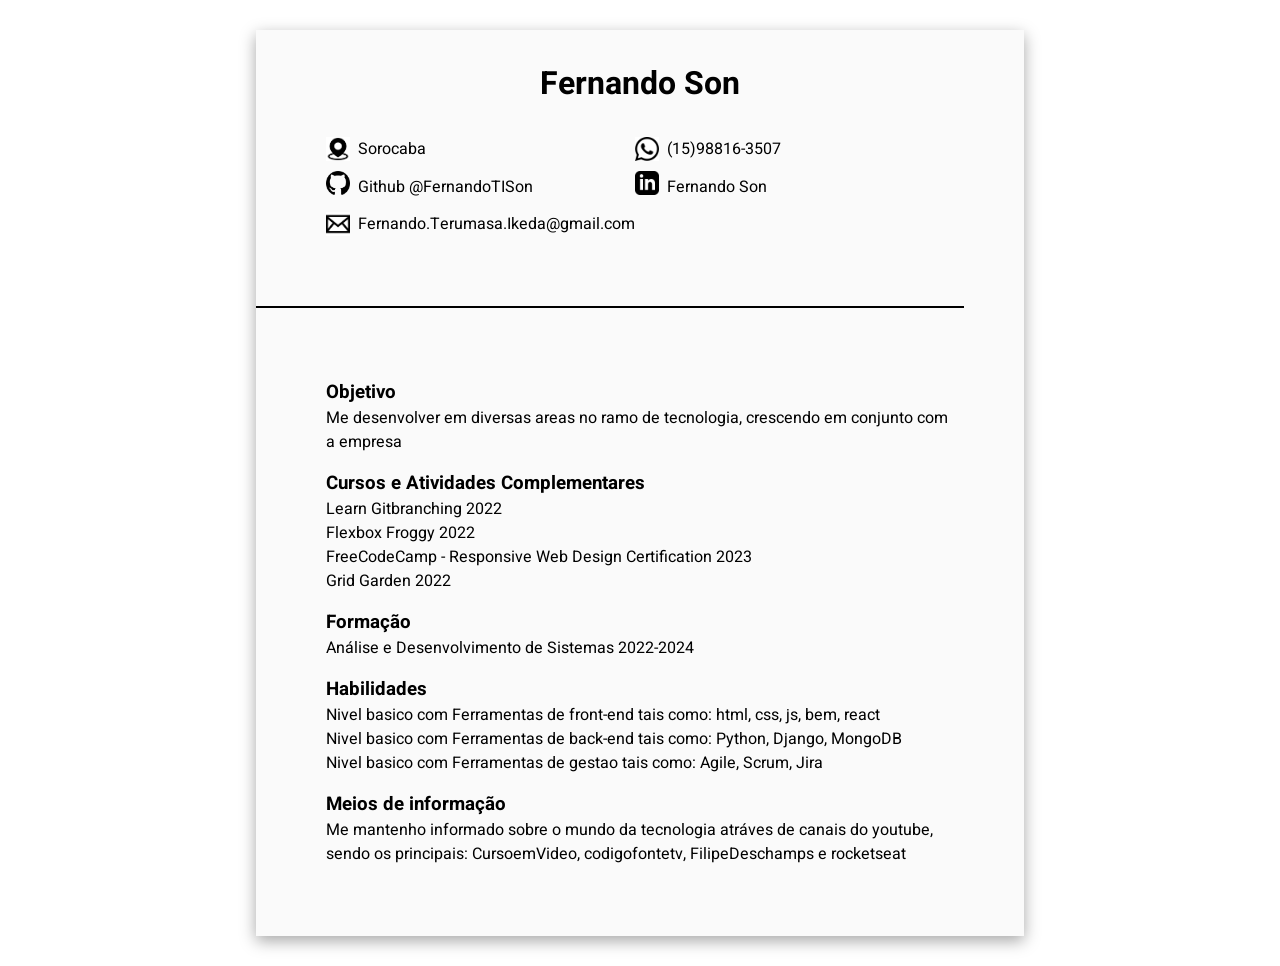
==== index.html @ 0da2b8c8 "iniciando a estrutura do meu curriculo" ====
<!DOCTYPE html>
<html lang="en">
<head>
    <link rel="stylesheet" type="text/css" href="stylesheet.css" media="screen"/>
    <link rel="stylesheet" type="text/css" href="print.css" media="print"/>
    <link rel="preconnect" href="https://fonts.googleapis.com">
    <link rel="preconnect" href="https://fonts.gstatic.com" crossorigin>
    <link href="https://fonts.googleapis.com/css2?family=Heebo:wght@300&display=swap" rel="stylesheet">
    <meta charset="UTF-8">
    <meta name="viewport" content="width=device-width, initial-scale=1.0">
    <title>Curriculo</title>
</head>
<body class="background">
    <main class="container">
        <header class="profile">
            <h1 class="profile__name">Fernando Son</h1>
            <ul class="profile__info">
                <li>
                    <img class="icon" src="img/local-img.png"/>
                    Sorocaba
                </li>
                <li>
                    <img class="icon" src="img/whatsapp-img.png"/>
                    (15)98816-3507
                </li>
                <li>
                    <a href="https://github.com/FernandoTISon" target="_blank">
                        <img class="icon" src="img/GitHub-img.png"/>
                    </a>
                    Github @FernandoTISon
                </li>
                <li>
                    <a href="https://www.linkedin.com/in/fernando-son-849413286/" target="_blank">
                        <img class="icon" src="img/linkedin-img.png"/>
                    </a>
                    Fernando Son
                </li>
                <li>
                    <img class="icon" src="img/email-img.png"/>
                    Fernando.Terumasa.Ikeda@gmail.com
                </li>
            </ul>
        </header>
        <div class="line"></div>
        <div class="content">
            <section>
                <h3 class="subtitle"> Objetivo </h3>
                <ul>
                    <li>
                        Me desenvolver em diversas areas no ramo de tecnologia, crescendo em conjunto com a empresa
                    </li>
                </ul>
            </section>
            <section>
                <h3 class="subtitle">Cursos e Atividades Complementares</h3>
                <ul>
                    <li>
                        Learn Gitbranching 2022
                    </li>
                    <li>
                        Flexbox Froggy 2022
                    </li>
                    <li>
                        FreeCodeCamp - Responsive Web Design Certification 2023
                    </li>
                    <li>
                        Grid Garden 2022
                    </li>
                </ul>
            </section>
            <section>
                <h3 class="subtitle">Formação</h3>
                <ul>
                    <li>Análise e Desenvolvimento de Sistemas 2022-2024</li>
                </ul>
            </section>
            <section>
                <h3 class="subtitle">Habilidades</h3>
                <ul>
                    <li>
                        Nivel basico com Ferramentas de front-end tais como:
                        html, css, js, bem, react
                    </li>
                    <li>
                        Nivel basico com Ferramentas de back-end tais como:
                        Python, Django, MongoDB
                    </li>
                    <li>
                        Nivel basico com Ferramentas de gestao tais como:
                        Agile, Scrum, Jira
                    </li>
                </ul>
            </section>
            <section>
                <h3 class="subtitle">Meios de informação</h3>
                <ul>
                    <li>
                        Me mantenho informado sobre o mundo da tecnologia atráves de canais do youtube, sendo os principais: 
                        CursoemVideo, 
                        codigofontetv, 
                        FilipeDeschamps e
                        rocketseat
                    </li>
                </ul>
            </section>
    </main>
</body>
</html>
---- stylesheet.css ----
* {
    box-sizing: content-box;
    margin: 0;
    padding: 0;
    border: none;
    font-family: Heebo, Sans-serif;
}
li {
    word-break: normal;
    list-style-type: none;
}

.background {
    background-color: white;
    display: flex;
    justify-content: center;
    
}

.container {
    background-color: #fafafa;
    height: 100%;
    width: 100%;
}

.profile {
    display: flex;
    flex-direction: column;
    gap: 30px;
    padding-top: 20px;
    padding-left: 20px;
    
}

.profile__info>:nth-child(n) {
    gap: 5px;
    display: flex;
    align-items: center;
}
.profile__name {
    align-self: center;
}

.content{
    display: flex;
    flex-direction: column;
    align-items: flex-start;
    gap: 20px;
    padding: 20px;
}
.line {
    border: 1px solid;
    margin: 20px 20px 0px 0px;
}
.icon{
    width: 18px;
    height: 18px;
}



@media (min-width: 768px ) {
    .container {
        width: 768px;
        box-shadow: rgba(0, 0, 0, 0.35) 0px 5px 15px;
        margin: 30px 0px;
    }
    .profile {
        gap: 30px;
        padding: 30px 70px;
    }
    .profile__info {
        gap: 10px;
        display: flex;
        flex-direction: row;
        flex-wrap: wrap;
    }
    .profile__info>:nth-child(n) {
        gap: 7.5px;
        flex-basis: calc(50% - 15px);
    }
    .icon{
        width: 24px;
        height: 24px;
    }
    .line {
        border: 1px solid;
        margin: 40px 60px 0px 0px;
    }
    .content {
        gap: 15px;
        padding: 70px;
    }
}
---- print.css ----
* {
    box-sizing: content-box;
    margin: 0;
    padding: 0;
    border: none;
    font-family: 'Courier New', Courier, monospace;
}
li {
    word-break: normal;
    list-style-type: none;
}

.background {
    background-color: white;
    display: flex;
    justify-content: center;
    
}

.container {
    background-color: #fafafa;
    width: 100%;
}

.profile {
    display: flex;
    flex-direction: column;
    gap: 50px;
    padding: 30px 70px;
    
}
.profile__info {
    gap: 10px;
    display: flex;
    flex-direction: row;
    flex-wrap: wrap;
}
.profile__info>:nth-child(n) {
    display: flex;
    align-items: center;
    gap: 7.5px;
    flex-basis: calc(50% - 15px);
}
.profile__name {
    align-self: center;
}

.content{
    display: flex;
    flex-direction: column;
    align-items: flex-start;
    gap: 15px;
    padding: 70px;
}
.line {
    border: 1px solid;
    margin: 40px 60px 0px 0px;
}
.icon{
    width: 24px;
    height: 24px;
}
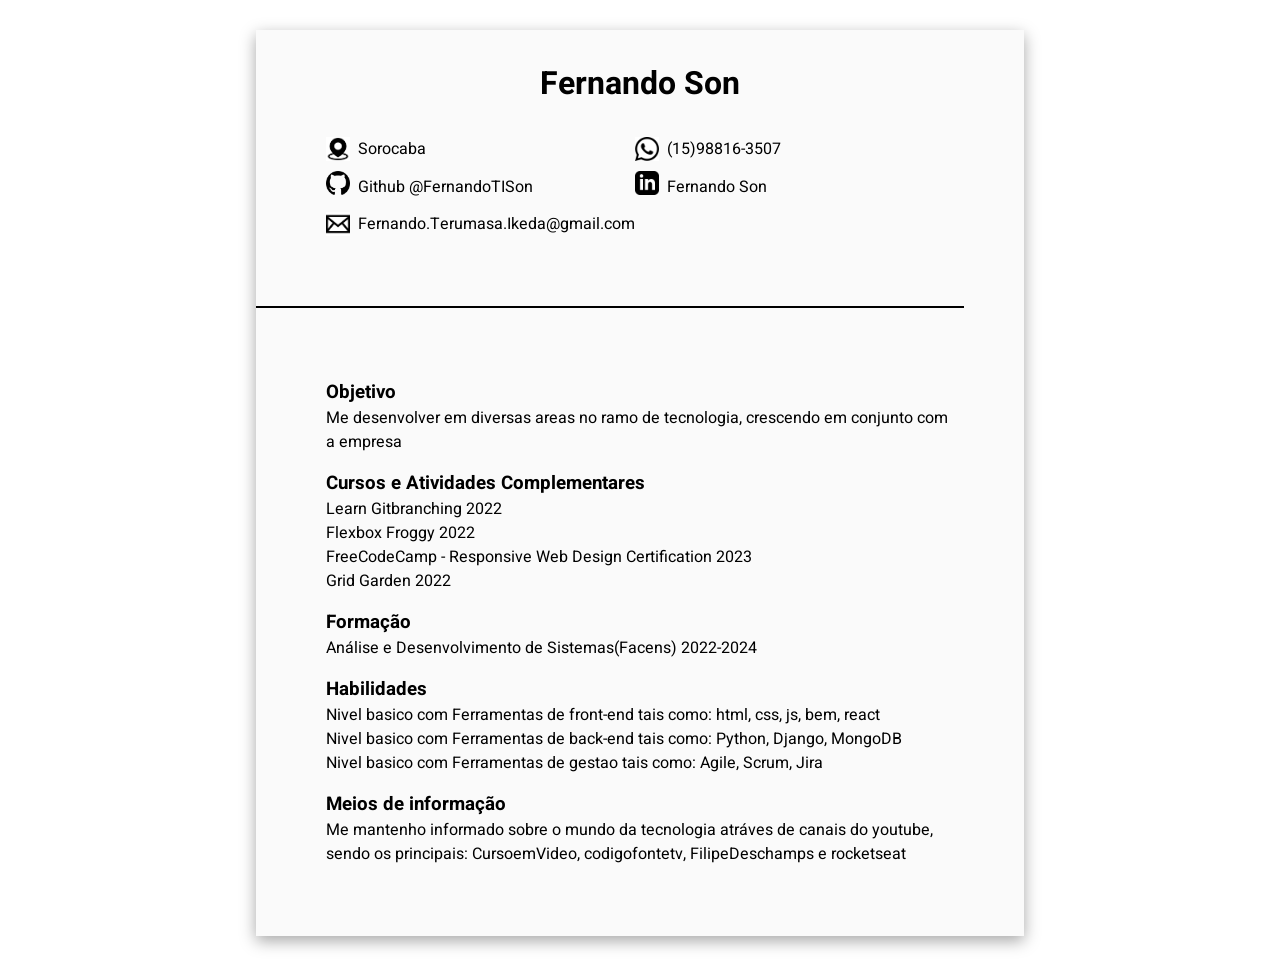
==== commit c8b44bc4: "adicionando o nome da faculdade" ====
--- a/index.html
+++ b/index.html
@@ -71,7 +71,7 @@
             <section>
                 <h3 class="subtitle">Formação</h3>
                 <ul>
-                    <li>Análise e Desenvolvimento de Sistemas 2022-2024</li>
+                    <li>Análise e Desenvolvimento de Sistemas(Facens) 2022-2024</li>
                 </ul>
             </section>
             <section>
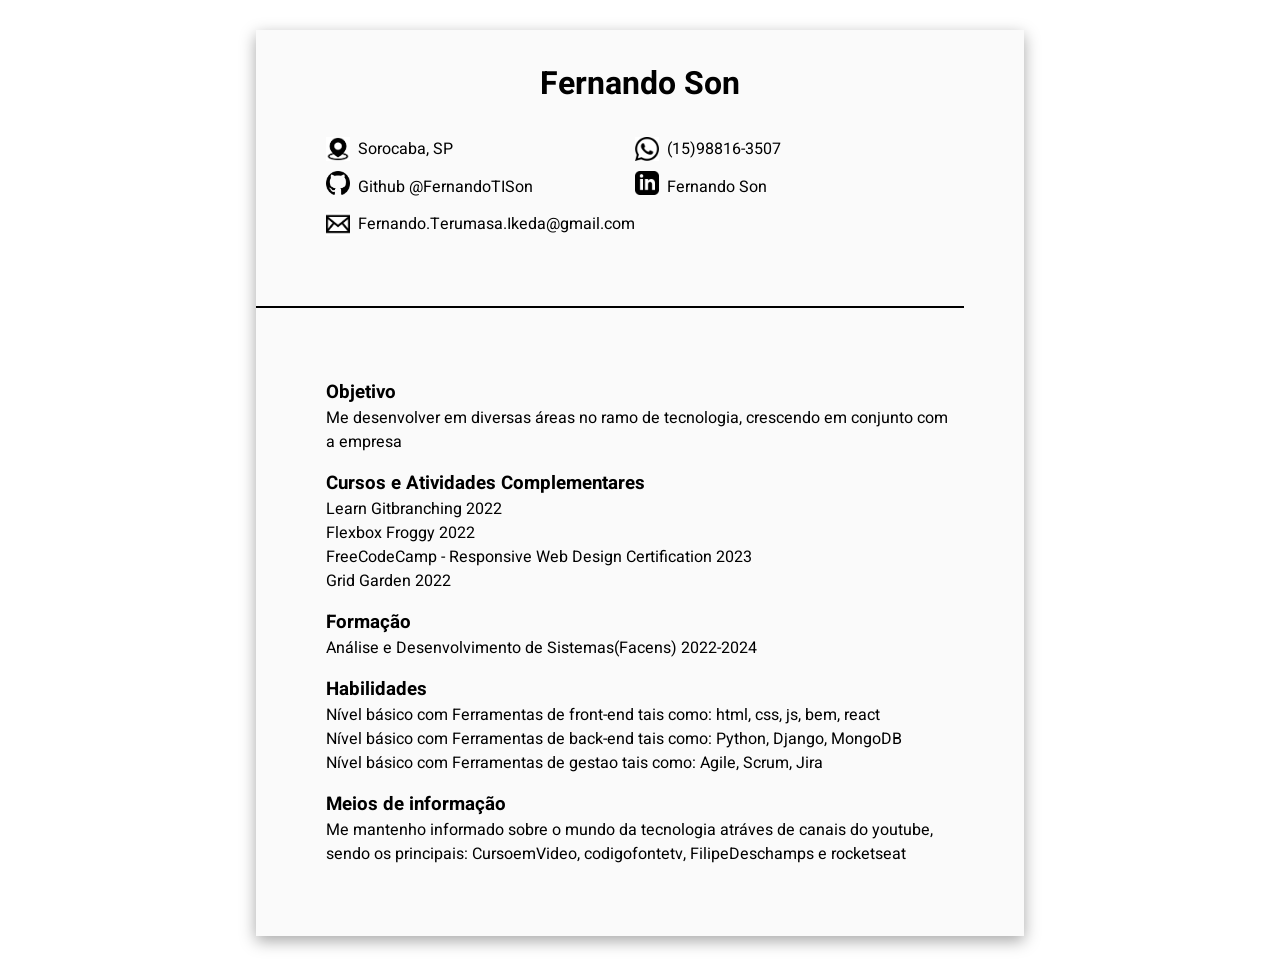
==== commit e0c6eb9b: "corrigindo acentuacoes" ====
--- a/index.html
+++ b/index.html
@@ -17,7 +17,7 @@
             <ul class="profile__info">
                 <li>
                     <img class="icon" src="img/local-img.png"/>
-                    Sorocaba
+                    Sorocaba, SP
                 </li>
                 <li>
                     <img class="icon" src="img/whatsapp-img.png"/>
@@ -47,7 +47,7 @@
                 <h3 class="subtitle"> Objetivo </h3>
                 <ul>
                     <li>
-                        Me desenvolver em diversas areas no ramo de tecnologia, crescendo em conjunto com a empresa
+                        Me desenvolver em diversas áreas no ramo de tecnologia, crescendo em conjunto com a empresa
                     </li>
                 </ul>
             </section>
@@ -78,15 +78,15 @@
                 <h3 class="subtitle">Habilidades</h3>
                 <ul>
                     <li>
-                        Nivel basico com Ferramentas de front-end tais como:
+                        Nível básico com Ferramentas de front-end tais como:
                         html, css, js, bem, react
                     </li>
                     <li>
-                        Nivel basico com Ferramentas de back-end tais como:
+                        Nível básico com Ferramentas de back-end tais como:
                         Python, Django, MongoDB
                     </li>
                     <li>
-                        Nivel basico com Ferramentas de gestao tais como:
+                        Nível básico com Ferramentas de gestao tais como:
                         Agile, Scrum, Jira
                     </li>
                 </ul>
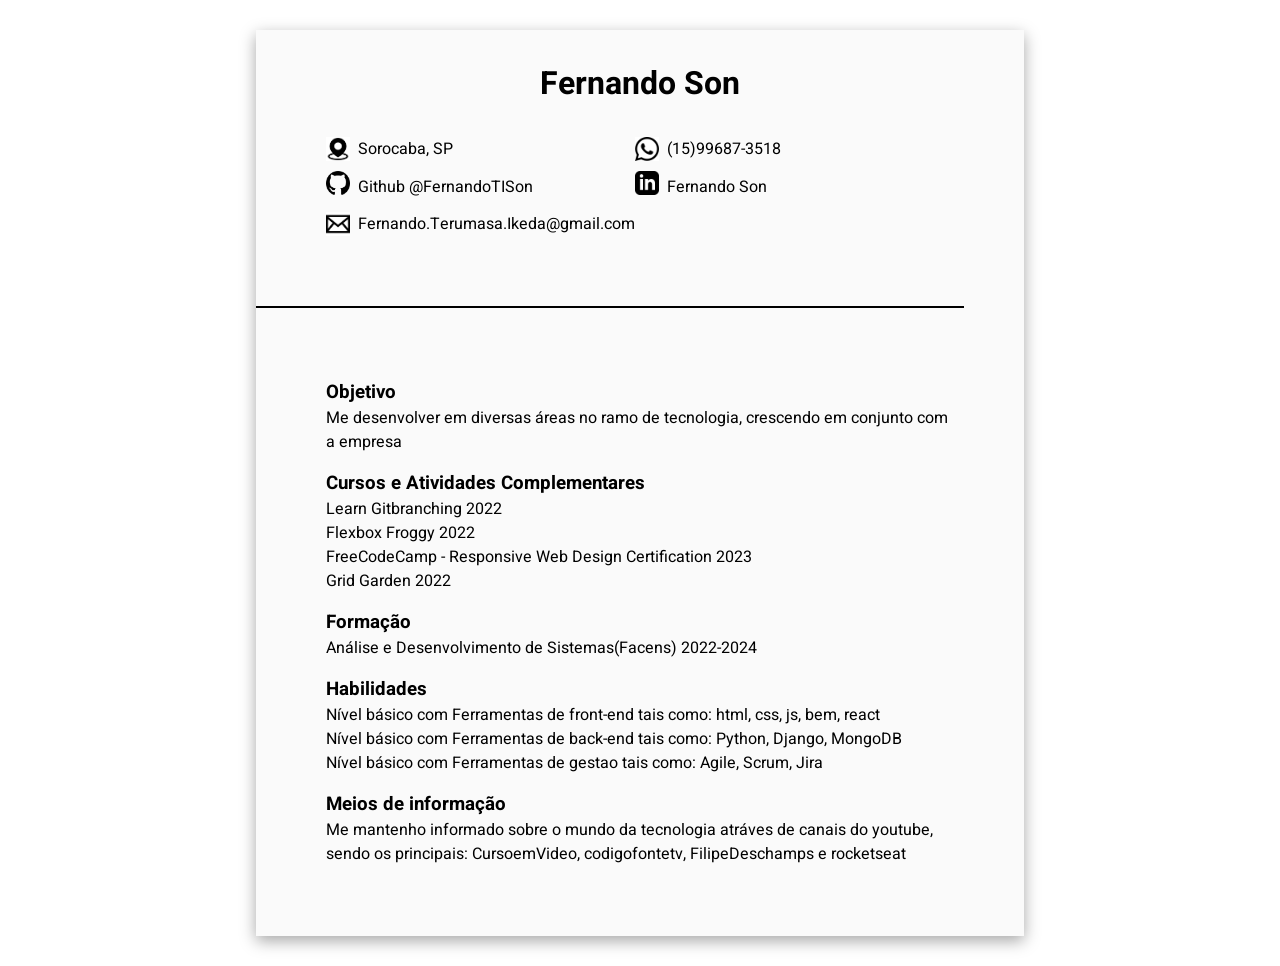
==== commit bf58c759: "updating phone number updating phone number" ====
--- a/index.html
+++ b/index.html
@@ -21,7 +21,7 @@
                 </li>
                 <li>
                     <img class="icon" src="img/whatsapp-img.png"/>
-                    (15)98816-3507
+                    (15)99687-3518
                 </li>
                 <li>
                     <a href="https://github.com/FernandoTISon" target="_blank">
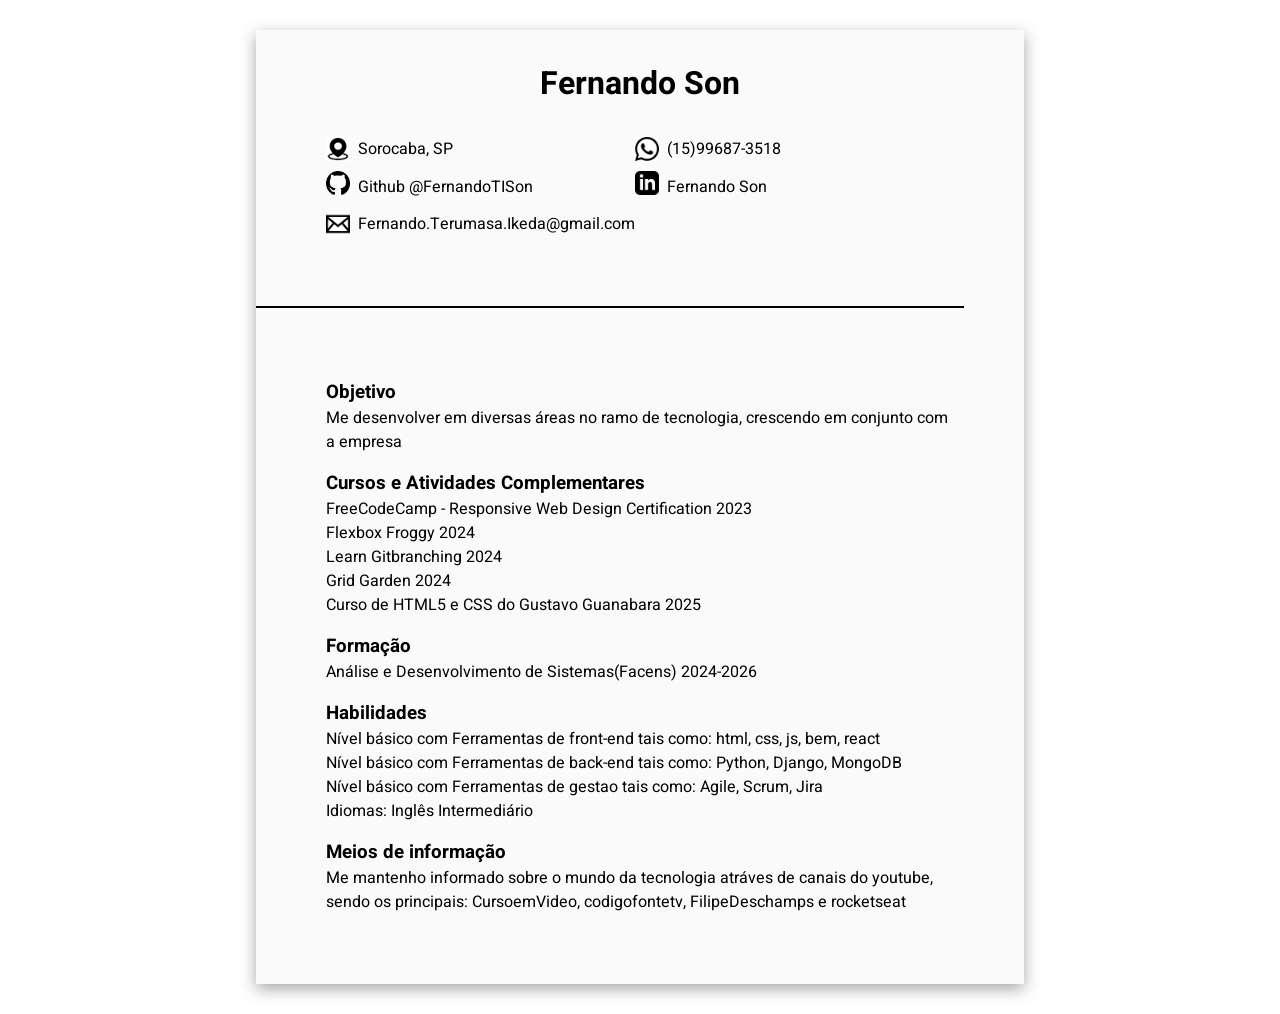
==== commit 569f3125: "CV updated" ====
--- a/index.html
+++ b/index.html
@@ -55,23 +55,26 @@
                 <h3 class="subtitle">Cursos e Atividades Complementares</h3>
                 <ul>
                     <li>
-                        Learn Gitbranching 2022
-                    </li>
-                    <li>
-                        Flexbox Froggy 2022
-                    </li>
-                    <li>
                         FreeCodeCamp - Responsive Web Design Certification 2023
                     </li>
                     <li>
-                        Grid Garden 2022
+                        Flexbox Froggy 2024
+                    </li>
+                    <li>
+                        Learn Gitbranching 2024
+                    </li>
+                    <li>
+                        Grid Garden 2024
+                    </li>
+                    <li>
+                        Curso de HTML5 e CSS do Gustavo Guanabara 2025
                     </li>
                 </ul>
             </section>
             <section>
                 <h3 class="subtitle">Formação</h3>
                 <ul>
-                    <li>Análise e Desenvolvimento de Sistemas(Facens) 2022-2024</li>
+                    <li>Análise e Desenvolvimento de Sistemas(Facens) 2024-2026</li>
                 </ul>
             </section>
             <section>
@@ -88,6 +91,10 @@
                     <li>
                         Nível básico com Ferramentas de gestao tais como:
                         Agile, Scrum, Jira
+                    </li>
+                    <li>
+                        Idiomas: 
+                        Inglês Intermediário
                     </li>
                 </ul>
             </section>
